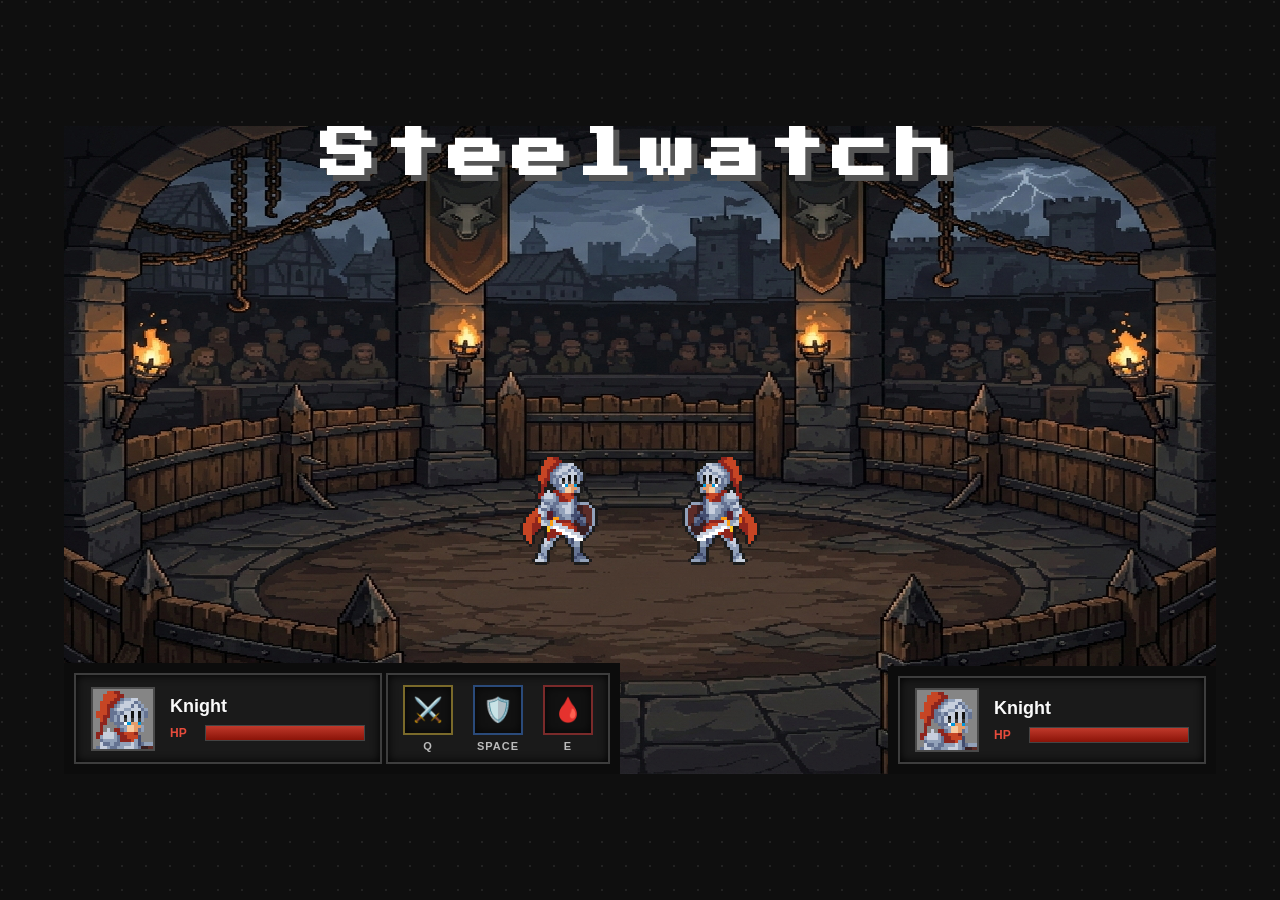
==== game.html @ e1bfb9fa "Added background music y audio files for future sound effects" ====
<!DOCTYPE html>
<html lang="en">

<head>
  <meta charset="UTF-8">
  <meta name="viewport" content="width=device-width, initial-scale=1.0">
  <title>Steelwatch</title>
  <link rel="stylesheet" href="./css/styles.css">
  <link href="https://fonts.googleapis.com/css2?family=Press+Start+2P&display=swap" rel="stylesheet">
</head>

<body>

  <div class="arena">

    <h1 class="game-title">Steelwatch</h1>

    <div class="fighters">

      <div class="fighter player">
        <div id="player-popup" class="battle-popup">
        </div>
        <div class="sprite idle" id="player-sprite"></div>
      </div>

      <div class="fighter enemy">
        <div class="sprite idle" id="enemy-sprite"></div>
      </div>
    </div>

    <!--HUD CODE-->
    <div class="player-hud">
      <div class="panel character-panel">
        <div class="portrait-container">
          <div class="portrait">
            <img src="./assets/Knight-image.png" alt="Knight">
          </div>
        </div>

        <div class="stats-container">
          <div id="player-name" class="character-name">Knight</div>

          <div class="stat-row">
            <span class="label hp-label">HP</span>
            <div class="bar-container">
              <div id="player-HpBar" class="bar hp-bar" style="width: 100%;">
                <span id="bar-text" class="bar-text"></span>
              </div>
            </div>
          </div>
        </div>
      </div>

      <div class="panel actions-panel">
        <div class="action-item">
          <div class="icon-box attack-border">
            <span class="icon">⚔️</span>
          </div>
          <span class="action-name">Q</span>
        </div>
        <div class="action-item">
          <div class="icon-box defend-border">
            <span class="icon">🛡️</span>
          </div>
          <span class="action-name">SPACE</span>
        </div>
        <div class="action-item">
          <div class="icon-box skill-border">
            <span class="icon">🩸</span>
          </div>
          <span class="action-name">E</span>
        </div>
      </div>
    </div>

    <div class="enemy-hud">
      <div class="panel character-panel">
        <div class="portrait-container">
          <div class="portrait">
            <img src="./assets/Knight-image.png" alt="Knight">
          </div>
        </div>

        <div class="stats-container">
          <div id="enemy-name" class="character-name">Knight</div>

          <div class="stat-row">
            <span class="label hp-label">HP</span>
            <div class="bar-container">
              <div id="enemy-HpBar" class="bar hp-bar" style="width: 100%;">
                <span id="enemyBar-text" class="bar-text"></span>
              </div>
            </div>
          </div>
        </div>
      </div>
    </div>

  </div>

  <audio src="./assets/sounds/background/Castlecall.mp3" autoplay loop>
</audio>
  <!--SCRIPTS-->
  <script src="./js/CharRoles.js"></script>
  <script src="./js/Character.js"></script>
  <script src="./js/Enemy.js"></script>
  <script src="./js/Game.js"></script>
  <script src="./js/main.js"></script>

</body>

</html>
---- css/styles.css ----
/* Reset básico */
* {
    box-sizing: border-box;
    margin: 0;
    padding: 0;
}

body {
    background-color: #0f0f0f;
    background-image: radial-gradient(circle at 2px 2px, #222 1px, transparent 0);
    background-size: 24px 24px;
    display: flex;
    justify-content: center;
    align-items: center;
    min-height: 100vh;
    margin: 0;

    /*box-shadow: inset 0 0 200px rgba(138, 149, 151, 0.1);
  animation: ambiance 1s infinite alternate;
  */
}

/*
@keyframes ambiance {
  from { box-shadow: inset 0 0 150px rgba(0, 0, 0, 0.9); }
  to { box-shadow: inset 0 0 200px rgba(66, 3, 3, 0.7); }
}
  */

/* Arena */
.arena {
    height: 90%;
    width: 90%;
    max-width: 1650px;
    aspect-ratio: 16 / 9;
    position: relative;
    overflow: hidden;
    background-image: url(../assets/backgrounds/fosa-del-juicio.png);
    background-repeat: no-repeat;
    background-size: 100% 100%;
    image-rendering: pixelated;
}

.game-title {
    text-align: center;
    font-family: 'Press Start 2P', cursive;
    font-size: 3.5rem;
    margin: 0;
    color: #fff;
    letter-spacing: 8px;
    text-shadow: 6px 6px 0px #555;
}


/***************************/
/******** PLAYER HUD *******/
/***************************/


.player-hud {
    position: absolute;
    bottom: 0;
    display: flex;
    gap: 4px;
    background-color: #0c0c0c;
    padding: 10px;
    font-family: 'Segoe UI', Tahoma, Geneva, Verdana, sans-serif;
    color: #eee;
    user-select: none;
}

/* Paneles con borde biselado */
.panel {
    background: #1a1a1a;
    border: 2px solid #3d3d3d;
    box-shadow: inset 0 0 10px #000;
    display: flex;
    padding: 10px 15px;
    align-items: center;
}

/* Estilo del Retrato */
.portrait-container {
    text-align: center;
    margin-right: 15px;
}

.portrait {
    width: 64px;
    height: 64px;
    border: 2px solid #4a4a4a;
    background: #2a2a2a;
    display: flex;
    justify-content: center;
    align-items: center;
    overflow: hidden;
}

.portrait img {
    width: 100%;
    height: 100%;
    object-fit: cover;
}

/* Estadísticas y Barras */
.stats-container {
    display: flex;
    flex-direction: column;
    gap: 6px;
}

.character-name {
    color: #fafafa;
    font-weight: bold;
    font-size: 18px;
    margin-bottom: 2px;
}

.stat-row {
    display: flex;
    align-items: center;
    gap: 10px;
}

.label {
    font-weight: bold;
    font-size: 12px;
    width: 25px;
}

.hp-label { color: #e74c3c; }

.bar-container {
    width: 160px;
    height: 16px;
    background: #0a0a0a;
    border: 1px solid #444;
    position: relative;
    box-shadow: inset 0 0 5px #000;
}

.bar {
    height: 100%;
    display: flex;
    align-items: center;
    justify-content: center;
    transition: width 0.3s ease;
}

.bar-text {
    position: absolute;
    left: 32%;
    font-size: 11px;
    font-weight: bold;
    color: #fff;
    z-index: 2;
    text-shadow: 1px 1px 2px #000;
}

.hp-bar {
    background: linear-gradient(to bottom, #c0392b, #8a1308);
}

/* Panel de Acciones */
.actions-panel {
    gap: 20px;
}

.action-item {
    display: flex;
    flex-direction: column;
    align-items: center;
    cursor: pointer;
    transition: transform 0.1s;
}

.action-item:hover {
    transform: translateY(-2px);
}

.icon-box {
    width: 50px;
    height: 50px;
    background: #111;
    display: flex;
    justify-content: center;
    align-items: center;
    margin-bottom: 5px;
    box-shadow: inset 0 0 8px rgba(0,0,0,0.8);
}

.icon { font-size: 24px; }

.action-name {
    font-size: 11px;
    font-weight: bold;
    color: #bbb;
    letter-spacing: 1px;
}

/* Bordes específicos para las acciones */
.attack-border { border: 2px solid #7a6a2a; }
.defend-border { border: 2px solid #2a4a7a; }
.skill-border { border: 2px solid #7a2a2a; }

/***************************/
/******** ENEMY HUD ********/
/***************************/

.enemy-hud {
    position: absolute;
    bottom: 0;
    right: 0;
    display: flex;
    gap: 4px;
    background-color: #0c0c0c;
    padding: 10px;
    font-family: 'Segoe UI', Tahoma, Geneva, Verdana, sans-serif;
    color: #eee;
    user-select: none;
}


/***************************/
/**** FIGHTERS CONTAINER ***/
/***************************/
.fighters {
    position: absolute;
    bottom: 35%;
    width: 100%;
    display: flex;
    justify-content: center;
    align-items: flex-end;
}

/* Cada combatiente */
.fighter {
    display: flex;
    flex-direction: column;
    align-items: center;
    margin: 0 30px;
}

/* Stats */
.stats {
    text-align: center;
    color: rgb(255, 255, 255);
}

/***************************/
/********* POP UPS *********/
/***************************/

.battle-popup {
  position: absolute;
  top: -100px; 
  left: 50%;
  transform: translateX(-50%);
  font-family: 'Press Start 2P', cursive;
  font-size: 16px;
  text-align: center;
  pointer-events: none;
  opacity: 0;
  z-index: 200;
  text-shadow: 3px 3px 0px #000;
  white-space: nowrap;
}

.show-battle-msg {
  animation: floatAndFade 1s ease-out forwards;
}

.pop-hit { color: #e6a801; }
.pop-weak { color: #118a8a}
.pop-critical { 
  color: #d80808; 
  font-size: 20px; 
}
.pop-blocked { color: #2265e2; }

/* Animación de desplazamiento y desvanecimiento */
@keyframes floatAndFade {
  0% {
    opacity: 0;
    transform: translate(-50%, 20px) scale(0.8);
  }
  20% {
    opacity: 1;
    transform: translate(-50%, 0) scale(1.1);
  }
  80% {
    opacity: 1;
  }
  100% {
    opacity: 0;
    transform: translate(-50%, -40px) scale(1);
  }
}




/*******************************/
/*******************************/
/********PLAYER SPRITE *********/
/*******************************/
/*******************************/

#player-sprite {
    width: 96px;
    /* ancho de 1 frame */
    height: 84px;
    /* alto de 1 frame */
    background-image: url("../assets/knight/IDLE.png");
    background-size: 672px 84px;
    transform: scale(3);
    background-position: 0 0;
}

/* Clase idle */
#player-sprite.idle {
    animation: idleAnim 0.6s steps(7) infinite;
}

@keyframes idleAnim {
    from {
        background-position: 0 0;
    }

    to {
        background-position: -672px;
    }
}

/* Clase attack */
#player-sprite.attack {
    background-image: url("../assets/knight/ATTACK\ 3.png");
    animation: attackAnim 0.6s steps(6);
}

@keyframes attackAnim {
    from {
        background-position: 0 0;
    }

    to {
        background-position: -672px;
    }
}


/* Clase Slash attack */

#player-sprite.slashAttack {
    background-image: url("../assets/knight/ATTACK\ 1.png");
    animation:
        slashAttackAnim 0.6s steps(6) infinite;
}

@keyframes slashAttackAnim {
    from {
        background-position: 0 0;
    }

    to {
        background-position: -672px;
    }
}


/* Clase Blocked */

#player-sprite.block {
    background-image: url("../assets/knight/DEFEND.png");
    animation:
        blockAnim 0.6s steps(6) infinite;
}

@keyframes blockAnim {
    from {
        background-position: 0 0;
    }

    to {
        background-position: -672px;
    }
}


/* Clase hurt */

#player-sprite.hurt {
    background-image: url("../assets/knight/HURT.png");
    animation: hurtAnim 0.5s steps(4) infinite;
    background-size: 384px 84px;
}

@keyframes hurtAnim {
    from {
        background-position: 0 0;
    }

    to {
        background-position: -384px;
    }
}

/*Clase death */

#player-sprite.death {
    background-image: url("../assets/knight/DEATH.png");
    animation: deathAnim 1s steps(11) forwards;
    background-size: 1152px 84px;
}

@keyframes deathAnim {
    from {
        background-position: 0 0;
    }

    to {
        background-position: -1056px;
    }
}




/* Controles */
.controls {
    text-align: center;
}

/*******************************/
/*******************************/
/********ENEMY SPRITE *********/
/*******************************/
/*******************************/

#enemy-sprite {
    width: 96px;
    /* ancho de 1 frame */
    height: 84px;
    /* alto de 1 frame */
    background-image: url("../assets/knight/IDLE.png");
    background-repeat: no-repeat;
    background-size: 672px 84px;
    transform: scale(3, 3) scaleX(-1);
    background-position: 0 0;
}

/* Clase idle */
#enemy-sprite.idle {
    animation: enemyIdleAnim 0.6s steps(7) infinite;
}

@keyframes enemyIdleAnim {
    from {
        background-position: 0 0;
    }

    to {
        background-position: -672px;
    }
}

/* Clase attack */
#enemy-sprite.attack {
    background-image: url("../assets/knight/ATTACK\ 3.png");
    animation: attackAnim 0.7s steps(6);
}

@keyframes attackAnim {
    from {
        background-position: 0 0;
    }

    to {
        background-position: -672px;
    }
}

/* Clase block */

#enemy-sprite.block {
    background-image: url("../assets/knight/DEFEND.png");
    animation:
        blockAnim 0.6s steps(6) infinite;
}

@keyframes blockAnim {
    from {
        background-position: 0 0;
    }

    to {
        background-position: -672px;
    }
}

/* Clase hurt */

#enemy-sprite.hurt {
    background-image: url("../assets/knight/HURT.png");
    animation: hurtAnim 0.5s steps(4) infinite;
    background-size: 384px 84px;
}

@keyframes hurtAnim {
    from {
        background-position: 0 0;
    }

    to {
        background-position: -384px;
    }
}

/*Clase death */

#enemy-sprite.death {
    background-image: url("../assets/knight/DEATH.png");
    animation: deathAnim 1s steps(11) forwards;
    background-size: 1152px 84px;
}

@keyframes deathAnim {
    from {
        background-position: 0 0;
    }

    to {
        background-position: -1056px;
    }
}
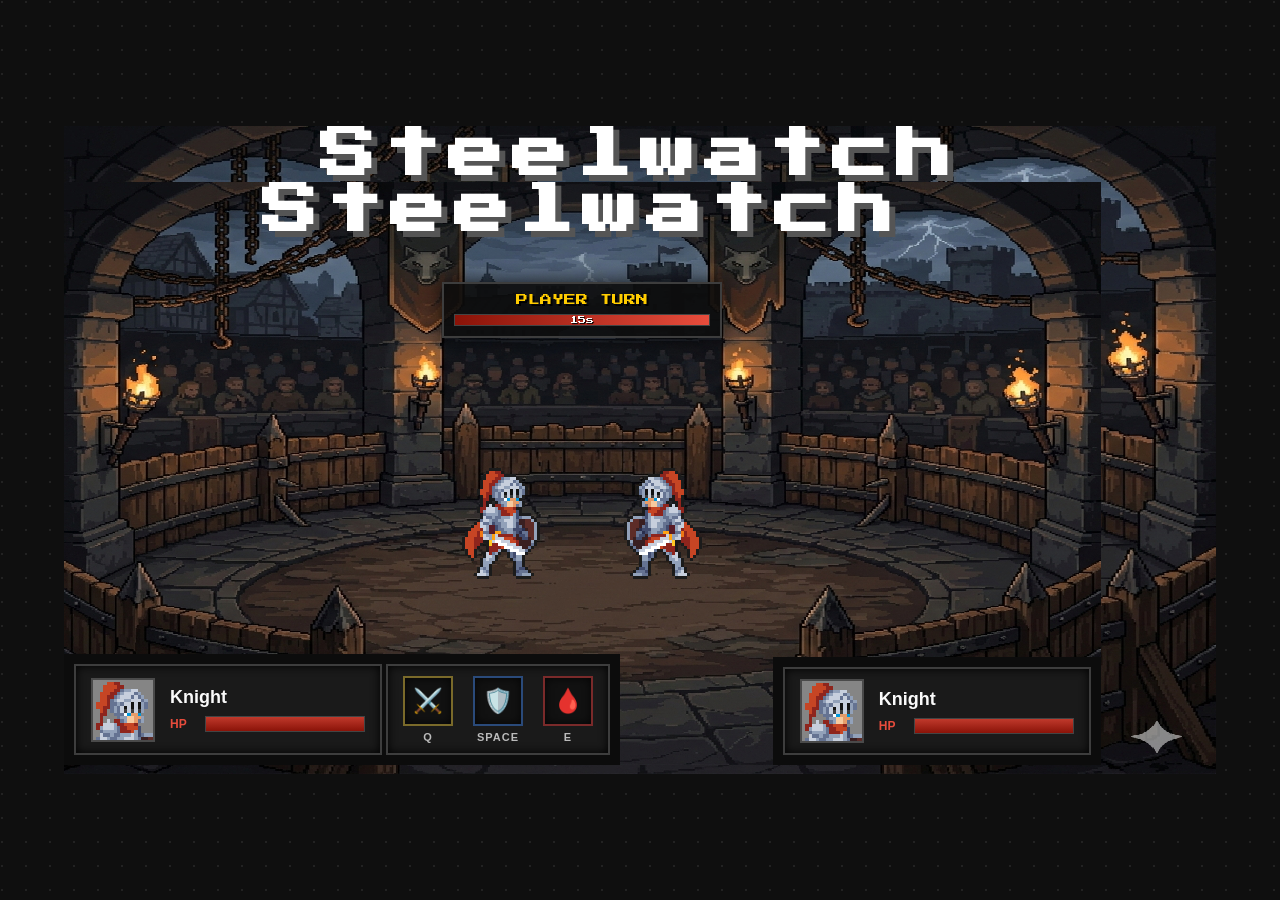
==== commit be0e2df9: "Fixed small bug at main js and implement thundersound interval, html and css for timer and turn stat" ====
--- a/game.html
+++ b/game.html
@@ -15,97 +15,137 @@
 
     <h1 class="game-title">Steelwatch</h1>
 
-    <div class="fighters">
+    <div class="arena">
+      <h1 class="game-title">Steelwatch</h1>
 
-      <div class="fighter player">
-        <div id="player-popup" class="battle-popup">
+      <div class="battle-announcer">
+        <div class="turn-box">
+          <span id="current-turn">PLAYER TURN</span>
         </div>
-        <div class="sprite idle" id="player-sprite"></div>
+        <div class="timer-container">
+          <div id="timer-bar" class="timer-progress"></div>
+          <span id="timer-text">15s</span>
+        </div>
       </div>
 
-      <div class="fighter enemy">
-        <div class="sprite idle" id="enemy-sprite"></div>
+      <div class="fighters">
+
+        <div class="fighter player">
+          <div id="player-popup" class="battle-popup">
+          </div>
+          <div class="sprite idle" id="player-sprite"></div>
+        </div>
+
+        <div class="fighter enemy">
+          <div class="sprite idle" id="enemy-sprite"></div>
+        </div>
       </div>
-    </div>
 
-    <!--HUD CODE-->
-    <div class="player-hud">
-      <div class="panel character-panel">
-        <div class="portrait-container">
-          <div class="portrait">
-            <img src="./assets/Knight-image.png" alt="Knight">
+      <!--HUD CODE-->
+      <div class="player-hud">
+        <div class="panel character-panel">
+          <div class="portrait-container">
+            <div class="portrait">
+              <img src="./assets/Knight-image.png" alt="Knight">
+            </div>
+          </div>
+
+          <div class="stats-container">
+            <div id="player-name" class="character-name">Knight</div>
+
+            <div class="stat-row">
+              <span class="label hp-label">HP</span>
+              <div class="bar-container">
+                <div id="player-HpBar" class="bar hp-bar" style="width: 100%;">
+                  <span id="bar-text" class="bar-text"></span>
+                </div>
+              </div>
+            </div>
           </div>
         </div>
 
-        <div class="stats-container">
-          <div id="player-name" class="character-name">Knight</div>
+        <div class="panel actions-panel">
+          <div class="action-item">
+            <div class="icon-box attack-border">
+              <span class="icon">⚔️</span>
+            </div>
+            <span class="action-name">Q</span>
+          </div>
+          <div class="action-item">
+            <div class="icon-box defend-border">
+              <span class="icon">🛡️</span>
+            </div>
+            <span class="action-name">SPACE</span>
+          </div>
+          <div class="action-item">
+            <div class="icon-box skill-border">
+              <span class="icon">🩸</span>
+            </div>
+            <span class="action-name">E</span>
+          </div>
+        </div>
+      </div>
 
-          <div class="stat-row">
-            <span class="label hp-label">HP</span>
-            <div class="bar-container">
-              <div id="player-HpBar" class="bar hp-bar" style="width: 100%;">
-                <span id="bar-text" class="bar-text"></span>
+      <div class="enemy-hud">
+        <div class="panel character-panel">
+          <div class="portrait-container">
+            <div class="portrait">
+              <img src="./assets/Knight-image.png" alt="Knight">
+            </div>
+          </div>
+
+          <div class="stats-container">
+            <div id="enemy-name" class="character-name">Knight</div>
+
+            <div class="stat-row">
+              <span class="label hp-label">HP</span>
+              <div class="bar-container">
+                <div id="enemy-HpBar" class="bar hp-bar" style="width: 100%;">
+                  <span id="enemyBar-text" class="bar-text"></span>
+                </div>
               </div>
             </div>
           </div>
         </div>
       </div>
 
-      <div class="panel actions-panel">
-        <div class="action-item">
-          <div class="icon-box attack-border">
-            <span class="icon">⚔️</span>
-          </div>
-          <span class="action-name">Q</span>
-        </div>
-        <div class="action-item">
-          <div class="icon-box defend-border">
-            <span class="icon">🛡️</span>
-          </div>
-          <span class="action-name">SPACE</span>
-        </div>
-        <div class="action-item">
-          <div class="icon-box skill-border">
-            <span class="icon">🩸</span>
-          </div>
-          <span class="action-name">E</span>
-        </div>
-      </div>
     </div>
 
-    <div class="enemy-hud">
-      <div class="panel character-panel">
-        <div class="portrait-container">
-          <div class="portrait">
-            <img src="./assets/Knight-image.png" alt="Knight">
-          </div>
-        </div>
+    <!--SOUNDS-->
+    <!--Background music-->
+    <audio id="bg-audio" src="./assets/sounds/background/pixelTheme.mp3" autoplay loop>
+    </audio>
+    <audio id="bgThunder-sound" src="./assets/sounds/background/Thunder_4.wav">
+    </audio>
 
-        <div class="stats-container">
-          <div id="enemy-name" class="character-name">Knight</div>
+    <!--Sound effects-->
+    <audio id="basic-sound" src="./assets/sounds/attack/basic-attack.wav">
+    </audio>
 
-          <div class="stat-row">
-            <span class="label hp-label">HP</span>
-            <div class="bar-container">
-              <div id="enemy-HpBar" class="bar hp-bar" style="width: 100%;">
-                <span id="enemyBar-text" class="bar-text"></span>
-              </div>
-            </div>
-          </div>
-        </div>
-      </div>
-    </div>
+    <audio id="crit-sound" src="./assets/sounds/attack/crit-attack.wav">
+    </audio>
 
-  </div>
+    <audio id="weak-sound" src="./assets/sounds/attack/weak-attack.wav">
+    </audio>
 
-  <audio src="./assets/sounds/background/Castlecall.mp3" autoplay loop>
-</audio>
-  <!--SCRIPTS-->
-  <script src="./js/CharRoles.js"></script>
-  <script src="./js/Character.js"></script>
-  <script src="./js/Enemy.js"></script>
-  <script src="./js/Game.js"></script>
-  <script src="./js/main.js"></script>
+    <audio id="block-sound" src="./assets/sounds/attack/block.wav">
+    </audio>
+
+    <audio id="hurt-sound" src="./assets/sounds/hurtAndDeath/hurt.wav">
+    </audio>
+
+    <audio id="hurtEnemy-sound" src="./assets/sounds/hurtAndDeath/hurtEnemy.wav">
+    </audio>
+
+    <audio id="death-sound" src="./assets/sounds/hurtAndDeath/death.mp3">
+    </audio>
+
+    <!--SCRIPTS-->
+    <script src="./js/CharRoles.js"></script>
+    <script src="./js/Character.js"></script>
+    <script src="./js/Enemy.js"></script>
+    <script src="./js/Game.js"></script>
+    <script src="./js/main.js"></script>
 
 </body>
 
--- a/css/styles.css
+++ b/css/styles.css
@@ -49,6 +49,71 @@
     color: #fff;
     letter-spacing: 8px;
     text-shadow: 6px 6px 0px #555;
+}
+
+/***************************/
+/**** BATTLE ANNOUNCER *****/
+/***************************/
+
+.battle-announcer {
+    position: absolute;
+    top: 100px; 
+    left: 50%;
+    transform: translateX(-50%);
+    width: 280px;
+    background: rgba(12, 12, 12, 0.9);
+    border: 2px solid #3d3d3d;
+    padding: 10px;
+    text-align: center;
+    z-index: 10;
+    box-shadow: 0 0 20px rgba(0,0,0,0.8);
+}
+
+.turn-box {
+    font-family: 'Press Start 2P', cursive;
+    font-size: 12px;
+    color: #ffcc00; 
+    margin-bottom: 8px;
+    text-shadow: 2px 2px 0px #000;
+}
+
+/* Clase para el turno del enemigo */
+.turn-box.enemy-turn {
+    color: #e74c3c; 
+}
+
+.timer-container {
+    width: 100%;
+    height: 12px;
+    background: #0a0a0a;
+    border: 1px solid #444;
+    position: relative;
+    overflow: hidden;
+}
+
+.timer-progress {
+    width: 100%;
+    height: 100%;
+    background: linear-gradient(to right, #8a1308, #e74c3c);
+    transition: width 1s linear, background 0.3s;
+}
+
+
+.timer-warning {
+    background: linear-gradient(to right, #ff0000, #ff5555);
+    box-shadow: 0 0 10px #ff0000;
+}
+
+#timer-text {
+    position: absolute;
+    top: 50%;
+    left: 50%;
+    transform: translate(-50%, -50%);
+    font-family: 'Press Start 2P', cursive;
+    font-size: 8px;
+    color: #fff;
+    text-shadow: 1px 1px 1px #000;
+    pointer-events: none;
 }
 
 
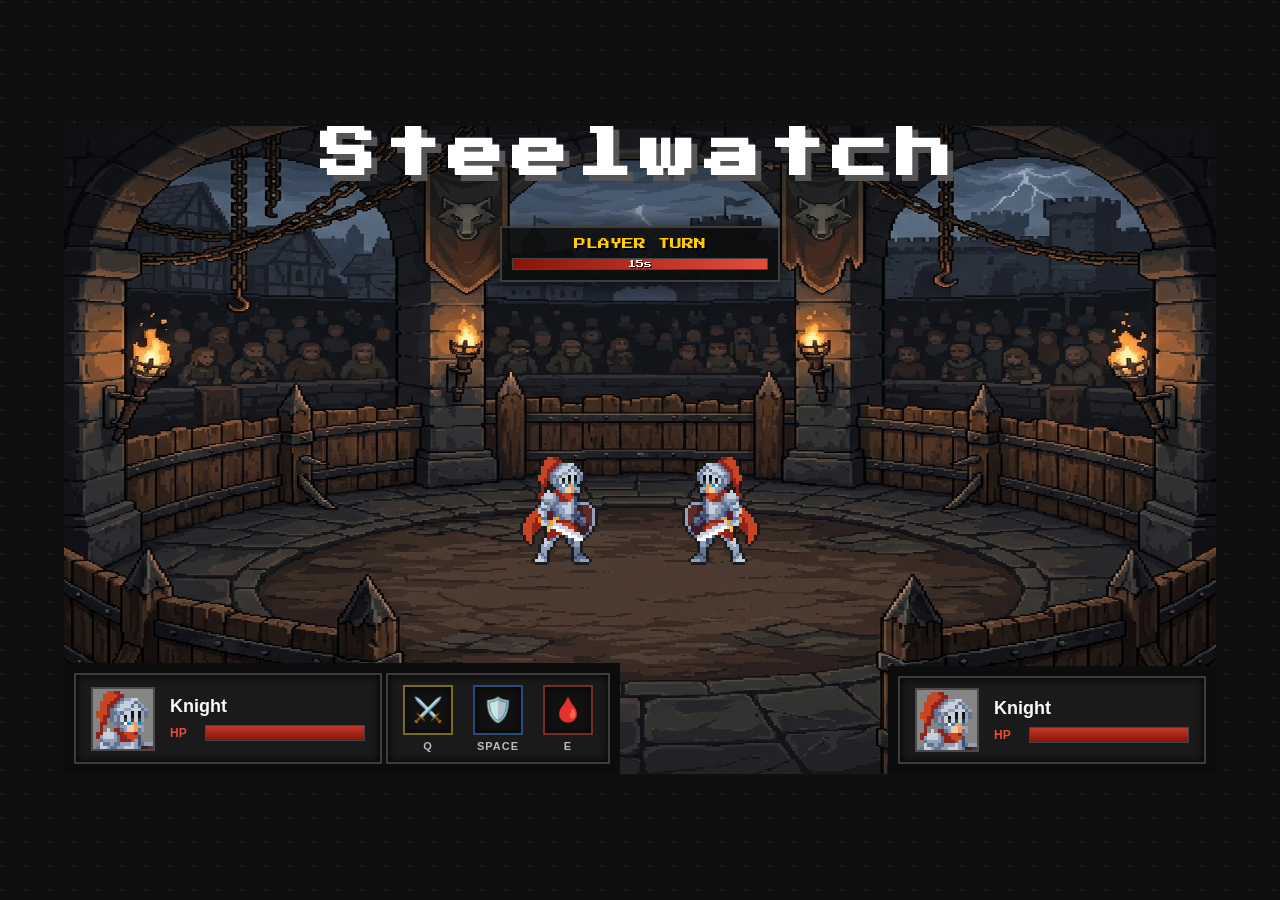
==== commit e4851d18: "Removed mistyped code" ====
--- a/game.html
+++ b/game.html
@@ -10,11 +10,7 @@
 </head>
 
 <body>
-
-  <div class="arena">
-
-    <h1 class="game-title">Steelwatch</h1>
-
+  
     <div class="arena">
       <h1 class="game-title">Steelwatch</h1>
 
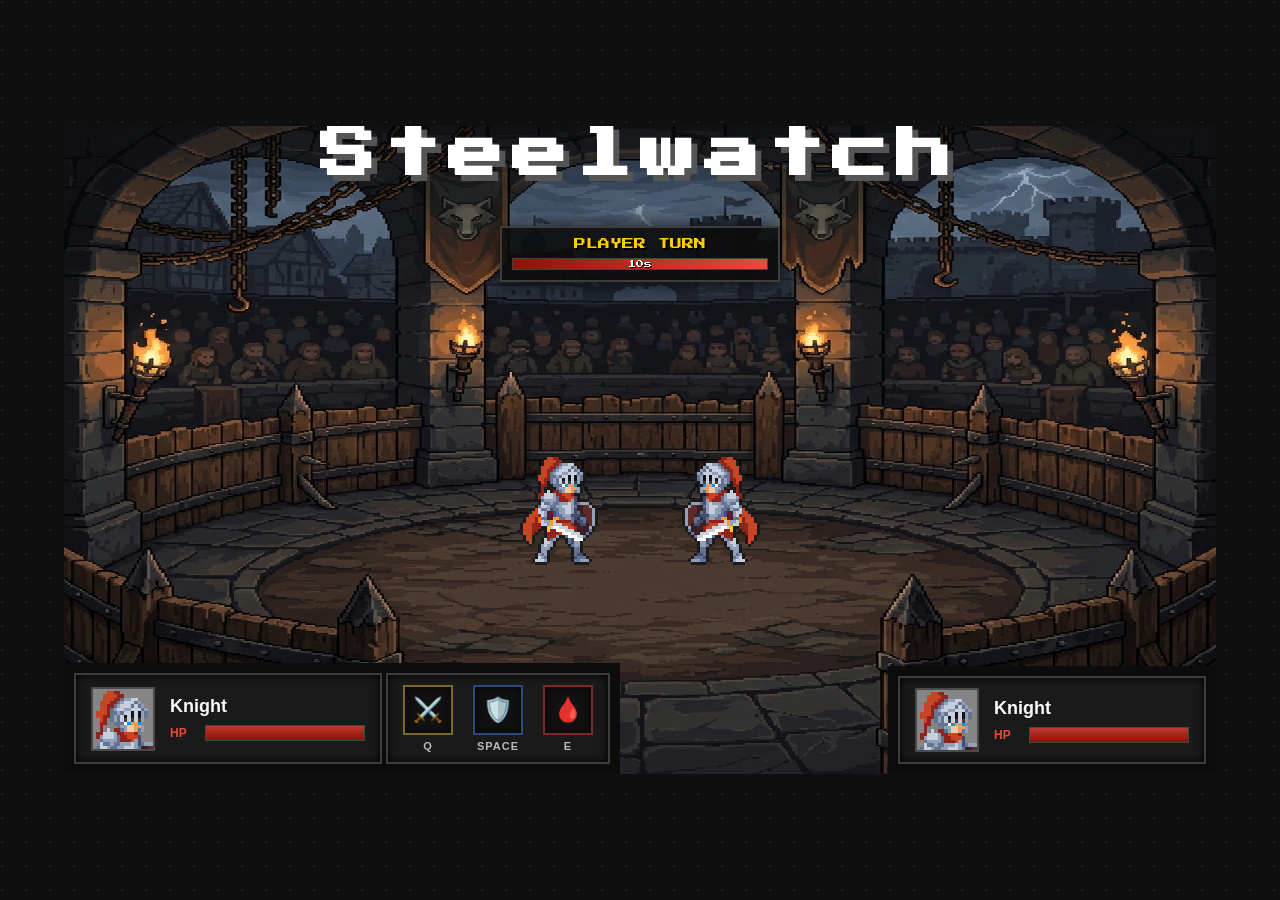
==== commit 6a1edea2: "Modified turn duration" ====
--- a/game.html
+++ b/game.html
@@ -7,141 +7,152 @@
   <title>Steelwatch</title>
   <link rel="stylesheet" href="./css/styles.css">
   <link href="https://fonts.googleapis.com/css2?family=Press+Start+2P&display=swap" rel="stylesheet">
+  <link rel="preload" as="image" href="./assets/knight/ATTACK-1.png">
+  <link rel="preload" as="image" href="./assets/knight/ATTACK-3.png">
+  <link rel="preload" as="image" href="./assets/knight/DEFEND.png">
+  <link rel="preload" as="image" href="./assets/knight/HURT.png">
+  <link rel="preload" as="image" href="./assets/knight/">
+  <link rel="preload" as="image" href="./assets/knight/HURT.png">
 </head>
 
 <body>
-  
-    <div class="arena">
-      <h1 class="game-title">Steelwatch</h1>
 
-      <div class="battle-announcer">
-        <div class="turn-box">
-          <span id="current-turn">PLAYER TURN</span>
+  <div class="arena">
+    <h1 class="game-title">Steelwatch</h1>
+
+    <div class="battle-announcer">
+      <div class="turn-box">
+        <span id="current-turn">PLAYER TURN</span>
+      </div>
+      <div class="timer-container">
+        <div id="timer-bar" class="timer-progress"></div>
+        <span id="timer-text">10s</span>
+      </div>
+    </div>
+
+    <div class="fighters">
+
+      <div class="fighter player">
+        <div id="player-popup" class="battle-popup">
         </div>
-        <div class="timer-container">
-          <div id="timer-bar" class="timer-progress"></div>
-          <span id="timer-text">15s</span>
-        </div>
+        <div class="sprite idle" id="player-sprite"></div>
       </div>
 
-      <div class="fighters">
+      <div class="fighter enemy">
+        <div class="sprite idle" id="enemy-sprite"></div>
+      </div>
+    </div>
 
-        <div class="fighter player">
-          <div id="player-popup" class="battle-popup">
-          </div>
-          <div class="sprite idle" id="player-sprite"></div>
-        </div>
-
-        <div class="fighter enemy">
-          <div class="sprite idle" id="enemy-sprite"></div>
-        </div>
-      </div>
-
-      <!--HUD CODE-->
-      <div class="player-hud">
-        <div class="panel character-panel">
-          <div class="portrait-container">
-            <div class="portrait">
-              <img src="./assets/Knight-image.png" alt="Knight">
-            </div>
-          </div>
-
-          <div class="stats-container">
-            <div id="player-name" class="character-name">Knight</div>
-
-            <div class="stat-row">
-              <span class="label hp-label">HP</span>
-              <div class="bar-container">
-                <div id="player-HpBar" class="bar hp-bar" style="width: 100%;">
-                  <span id="bar-text" class="bar-text"></span>
-                </div>
-              </div>
-            </div>
+    <!--HUD CODE-->
+    <div class="player-hud">
+      <div class="panel character-panel">
+        <div class="portrait-container">
+          <div class="portrait">
+            <img src="./assets/Knight-image.png" alt="Knight">
           </div>
         </div>
 
-        <div class="panel actions-panel">
-          <div class="action-item">
-            <div class="icon-box attack-border">
-              <span class="icon">⚔️</span>
-            </div>
-            <span class="action-name">Q</span>
-          </div>
-          <div class="action-item">
-            <div class="icon-box defend-border">
-              <span class="icon">🛡️</span>
-            </div>
-            <span class="action-name">SPACE</span>
-          </div>
-          <div class="action-item">
-            <div class="icon-box skill-border">
-              <span class="icon">🩸</span>
-            </div>
-            <span class="action-name">E</span>
-          </div>
-        </div>
-      </div>
+        <div class="stats-container">
+          <div id="player-name" class="character-name">Knight</div>
 
-      <div class="enemy-hud">
-        <div class="panel character-panel">
-          <div class="portrait-container">
-            <div class="portrait">
-              <img src="./assets/Knight-image.png" alt="Knight">
-            </div>
-          </div>
-
-          <div class="stats-container">
-            <div id="enemy-name" class="character-name">Knight</div>
-
-            <div class="stat-row">
-              <span class="label hp-label">HP</span>
-              <div class="bar-container">
-                <div id="enemy-HpBar" class="bar hp-bar" style="width: 100%;">
-                  <span id="enemyBar-text" class="bar-text"></span>
-                </div>
+          <div class="stat-row">
+            <span class="label hp-label">HP</span>
+            <div class="bar-container">
+              <div id="player-HpBar" class="bar hp-bar" style="width: 100%;">
+                <span id="bar-text" class="bar-text"></span>
               </div>
             </div>
           </div>
         </div>
       </div>
 
+      <div class="panel actions-panel">
+        <div class="action-item">
+          <div class="icon-box attack-border">
+            <span class="icon">⚔️</span>
+          </div>
+          <span class="action-name">Q</span>
+        </div>
+        <div class="action-item">
+          <div class="icon-box defend-border">
+            <span class="icon">🛡️</span>
+          </div>
+          <span class="action-name">SPACE</span>
+        </div>
+        <div class="action-item">
+          <div class="icon-box skill-border">
+            <span class="icon">🩸</span>
+          </div>
+          <span class="action-name">E</span>
+        </div>
+      </div>
     </div>
 
-    <!--SOUNDS-->
-    <!--Background music-->
-    <audio id="bg-audio" src="./assets/sounds/background/pixelTheme.mp3" autoplay loop>
-    </audio>
-    <audio id="bgThunder-sound" src="./assets/sounds/background/Thunder_4.wav">
-    </audio>
+    <div class="enemy-hud">
+      <div class="panel character-panel">
+        <div class="portrait-container">
+          <div class="portrait">
+            <img src="./assets/Knight-image.png" alt="Knight">
+          </div>
+        </div>
 
-    <!--Sound effects-->
-    <audio id="basic-sound" src="./assets/sounds/attack/basic-attack.wav">
-    </audio>
+        <div class="stats-container">
+          <div id="enemy-name" class="character-name">Knight</div>
 
-    <audio id="crit-sound" src="./assets/sounds/attack/crit-attack.wav">
-    </audio>
+          <div class="stat-row">
+            <span class="label hp-label">HP</span>
+            <div class="bar-container">
+              <div id="enemy-HpBar" class="bar hp-bar" style="width: 100%;">
+                <span id="enemyBar-text" class="bar-text"></span>
+              </div>
+            </div>
+          </div>
+        </div>
+      </div>
+    </div>
 
-    <audio id="weak-sound" src="./assets/sounds/attack/weak-attack.wav">
-    </audio>
+  </div>
 
-    <audio id="block-sound" src="./assets/sounds/attack/block.wav">
-    </audio>
+  <!--SOUNDS-->
 
-    <audio id="hurt-sound" src="./assets/sounds/hurtAndDeath/hurt.wav">
-    </audio>
+  <!--Background music-->
+  <audio id="bg-audio" src="./assets/sounds/background/pixelTheme.mp3" autoplay loop>
+  </audio>
 
-    <audio id="hurtEnemy-sound" src="./assets/sounds/hurtAndDeath/hurtEnemy.wav">
-    </audio>
+  <audio id="bgThunder-sound" src="./assets/sounds/background/Thunder_4.wav">
+  </audio>
 
-    <audio id="death-sound" src="./assets/sounds/hurtAndDeath/death.mp3">
-    </audio>
+  <audio id="bgCrowd-sound" src="./assets/sounds/background/crowd.mp3">
+  </audio>
 
-    <!--SCRIPTS-->
-    <script src="./js/CharRoles.js"></script>
-    <script src="./js/Character.js"></script>
-    <script src="./js/Enemy.js"></script>
-    <script src="./js/Game.js"></script>
-    <script src="./js/main.js"></script>
+  <!--Sound effects-->
+  <audio id="basic-sound" src="./assets/sounds/attack/basic-attack.wav">
+  </audio>
+
+  <audio id="crit-sound" src="./assets/sounds/attack/crit-attack.wav">
+  </audio>
+
+  <audio id="weak-sound" src="./assets/sounds/attack/weak-attack.wav">
+  </audio>
+
+  <audio id="block-sound" src="./assets/sounds/attack/block.wav">
+  </audio>
+
+  <audio id="hurt-sound" src="./assets/sounds/hurtAndDeath/hurt.wav">
+  </audio>
+
+  <audio id="hurtEnemy-sound" src="./assets/sounds/hurtAndDeath/hurtEnemy.wav">
+  </audio>
+
+  <audio id="death-sound" src="./assets/sounds/hurtAndDeath/death.mp3">
+  </audio>
+
+  <!--SCRIPTS-->
+  <script src="./js/CharRoles.js"></script>
+  <script src="./js/Character.js"></script>
+  <script src="./js/Enemy.js"></script>
+  <script src="./js/Game.js"></script>
+  <script src="./js/main.js"></script>
 
 </body>
 
--- a/css/styles.css
+++ b/css/styles.css
@@ -399,7 +399,7 @@
 
 /* Clase attack */
 #player-sprite.attack {
-    background-image: url("../assets/knight/ATTACK\ 3.png");
+    background-image: url("../assets/knight/ATTACK-3.png");
     animation: attackAnim 0.6s steps(6);
 }
 
@@ -417,7 +417,7 @@
 /* Clase Slash attack */
 
 #player-sprite.slashAttack {
-    background-image: url("../assets/knight/ATTACK\ 1.png");
+    background-image: url("../assets/knight/ATTACK-1.png");
     animation:
         slashAttackAnim 0.6s steps(6) infinite;
 }
@@ -531,7 +531,7 @@
 
 /* Clase attack */
 #enemy-sprite.attack {
-    background-image: url("../assets/knight/ATTACK\ 3.png");
+    background-image: url("../assets/knight/ATTACK-3.png");
     animation: attackAnim 0.7s steps(6);
 }
 
